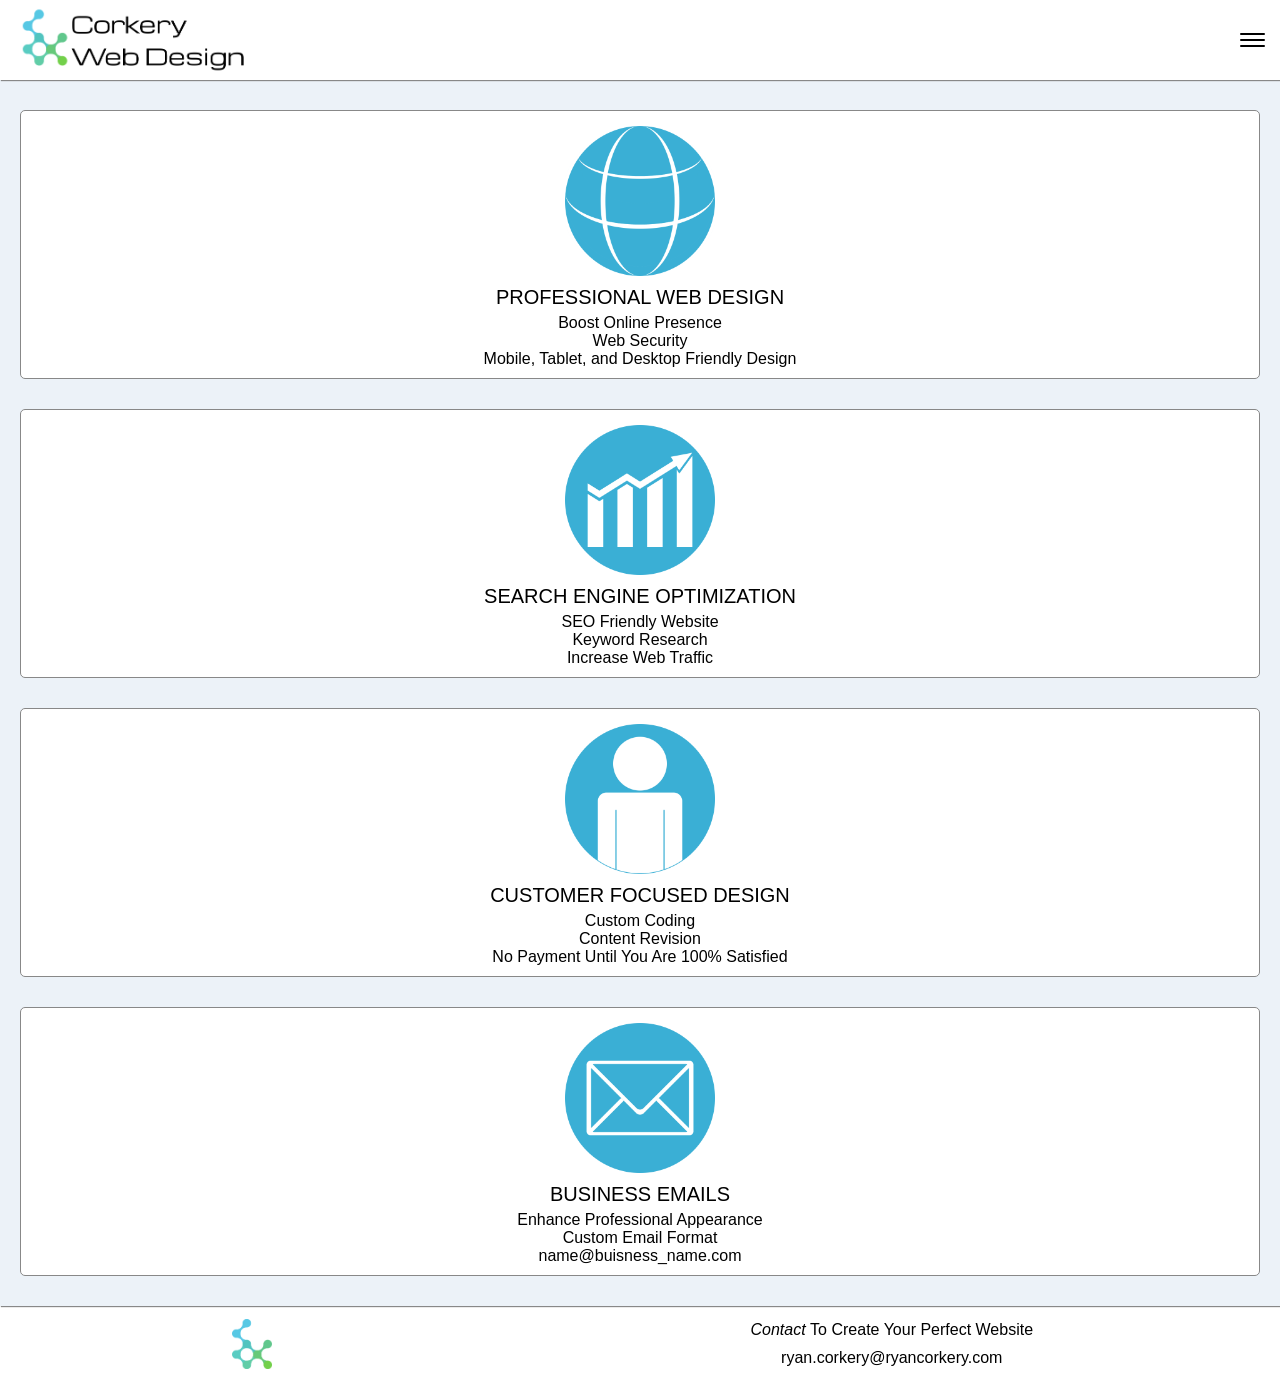
==== index.html @ 94ec3873 "images" ====
<!DOCTYPE html>
<html>
<head>
	<title>Corkery Web Design</title>
	<link rel="stylesheet" type="text/css" href="css/main.css">
	<link rel="icon" type="image/png" href="img/logo.png">
	<script type="text/javascript" src="js/main.js"></script>
	<meta charset="utf-8" name="viewport" content="width=device-width, initial-scale=1.0">
</head>

<body>
	<nav>
		<div class="navUpper">
			<img src="img/logo-text.png">

			<a class="hamburger" href="#">
				<div></div>
				<div></div>
				<div></div>
			</a>
		</div>

		<div class="navRight">
			<a class="hamburgerClose" href="#"></a>
		
			<ul class="links">
				<li><a href="#">HOME</a></li>
				<li><a href="#">PORTFOLIO</a></li>
				<li><a href="#">CONTACT</a></li>
			</ul>
		</div>
		
	</nav>
	
	<section>
		<div>
			<img src="img/globe.png">
			<h1>PROFESSIONAL WEB DESIGN</h1>
			<p>Boost Online Presence<br>Web Security<br>Mobile, Tablet, and Desktop Friendly Design</p>
		</div>

		<div>
			<img src="img/seo.png">
			<h1>SEARCH ENGINE OPTIMIZATION</h1>
			<p>SEO Friendly Website<br>Keyword Research<br>Increase Web Traffic</p>
		</div>

		<div>
			<img src="img/customer.png">
			<h1>CUSTOMER FOCUSED DESIGN</h1>
			<p>Custom Coding<br>Content Revision<br>No Payment Until You Are 100% Satisfied </p>
		</div>

		<div>
			<img src="img/email.png">
			<h1>BUSINESS EMAILS</h1>
			<p>Enhance Professional Appearance<br>Custom Email Format<br>name@buisness_name.com</p>
		</div>
	</section>

	<footer>
		<img src="img/logo.png">

		<div>
			<p><a class="contact" href="contact.html"> Contact </a>To Create Your Perfect Website</p>

			<p>ryan.corkery@ryancorkery.com</p>
		</div>
	</footer>
</body>
</html>
---- css/main.css ----
body{
	min-height: 100vh;
	display: flex;
	flex-direction: column;
	/*font-family: Titillium Web Regular;*/
	font-family: 'IBM Plex Sans', 'Helvetica Neue', Arial, sans-serif;
	font-size: 16px;
	margin: 0;
}

/********************************/

nav{
	display: flex;
	flex-direction: column;
	position: relative;
}

.navUpper{
	display: flex;
	justify-content: space-between;
	align-items: center;
	position: relative;
	box-shadow: 1px 1px 1px #888888; 
}

nav img{
	margin: 5px 0 5px 20px;
	height: 70px;
}

.hamburger{
	display: flex;
	flex-direction: column;
	justify-content: center;
	margin: 20px 10px;
	height: 24px;
	width: 36px;
	/*border: 1px solid black;*/
	/*border-radius: 5px;*/
}

.hamburger div{
    width: 25px;
    height: 2px;
    margin: 2px auto;
    border-radius: 2px;
    background-color: black;
}

.navRight{
	display: none;
	flex-direction: column;
	position: absolute;
	right: 0;
	width: 200px;
	height: 100vh;
	background-color: rgb(102, 102, 102);
}

.hamburgerClose{
	align-self: flex-end;
	position: relative;
	margin: 5px 10px;
	/*height: 24px;*/
	height: 70px;
	width: 36px;
	/*border: 1px solid white;*/
	/*border-radius: 5px;*/
}

.hamburgerClose:before, .hamburgerClose:after{
	content: '';
	position: absolute;
	top: 50%;
	right: 5px;
    width: 25px;
    height: 2px;
    border-radius: 2px;
    background-color: white;
}

.hamburgerClose:before{
	-webkit-transform:rotate(45deg);
    -moz-transform:rotate(45deg);
	transform: rotate(45deg);
}

.hamburgerClose:after{
	-webkit-transform:rotate(-45deg);
    -moz-transform:rotate(-45deg);
	transform: rotate(-45deg);
}

nav ul{
	align-self: flex-start;
	list-style-type: none;
	margin: 0 5%;
	padding: 0;
	width: 90%;
	border-top: 1px solid rgb(140, 140, 140);
}

nav ul a{
	display: block;;
	padding: 10px;
	text-decoration: none;
	color: white;
}

nav ul a:hover{
	background-color: #888888;
}

/********************************/

section{
	flex: 1;
	padding: 0px 20px;
	background-color: rgba(236, 242, 248, 1);
	text-align: center;
	box-shadow: 1px 1px 1px #888888; 
}

section div{
	display: flex;
	flex-direction: column;
	align-items: center;
	margin: 30px 0;
	padding: 5px 0;
	background-color: white;
	border: 1px solid #888888;
	border-radius: 5px;
}

section img{
	height: 150px;
	width: 150px;
	margin: 10px 0;
}

h1{
	margin: 0;
	padding: 0;
	font-size: 20px;
	font-weight: 450;
}

p{
	margin: 5px 0;
}

/********************************/

footer{
	display: flex;
	justify-content: space-around;
	align-items: center;
}

footer img{
	height: 50px;
}

footer div{
	display: flex;
	flex-direction: column;
	align-items: center;
	margin: 10px;
}

footer div p{
	margin: 5px;
}

footer a{
	font-style: italic;
	text-decoration: none;
	color: black;
}
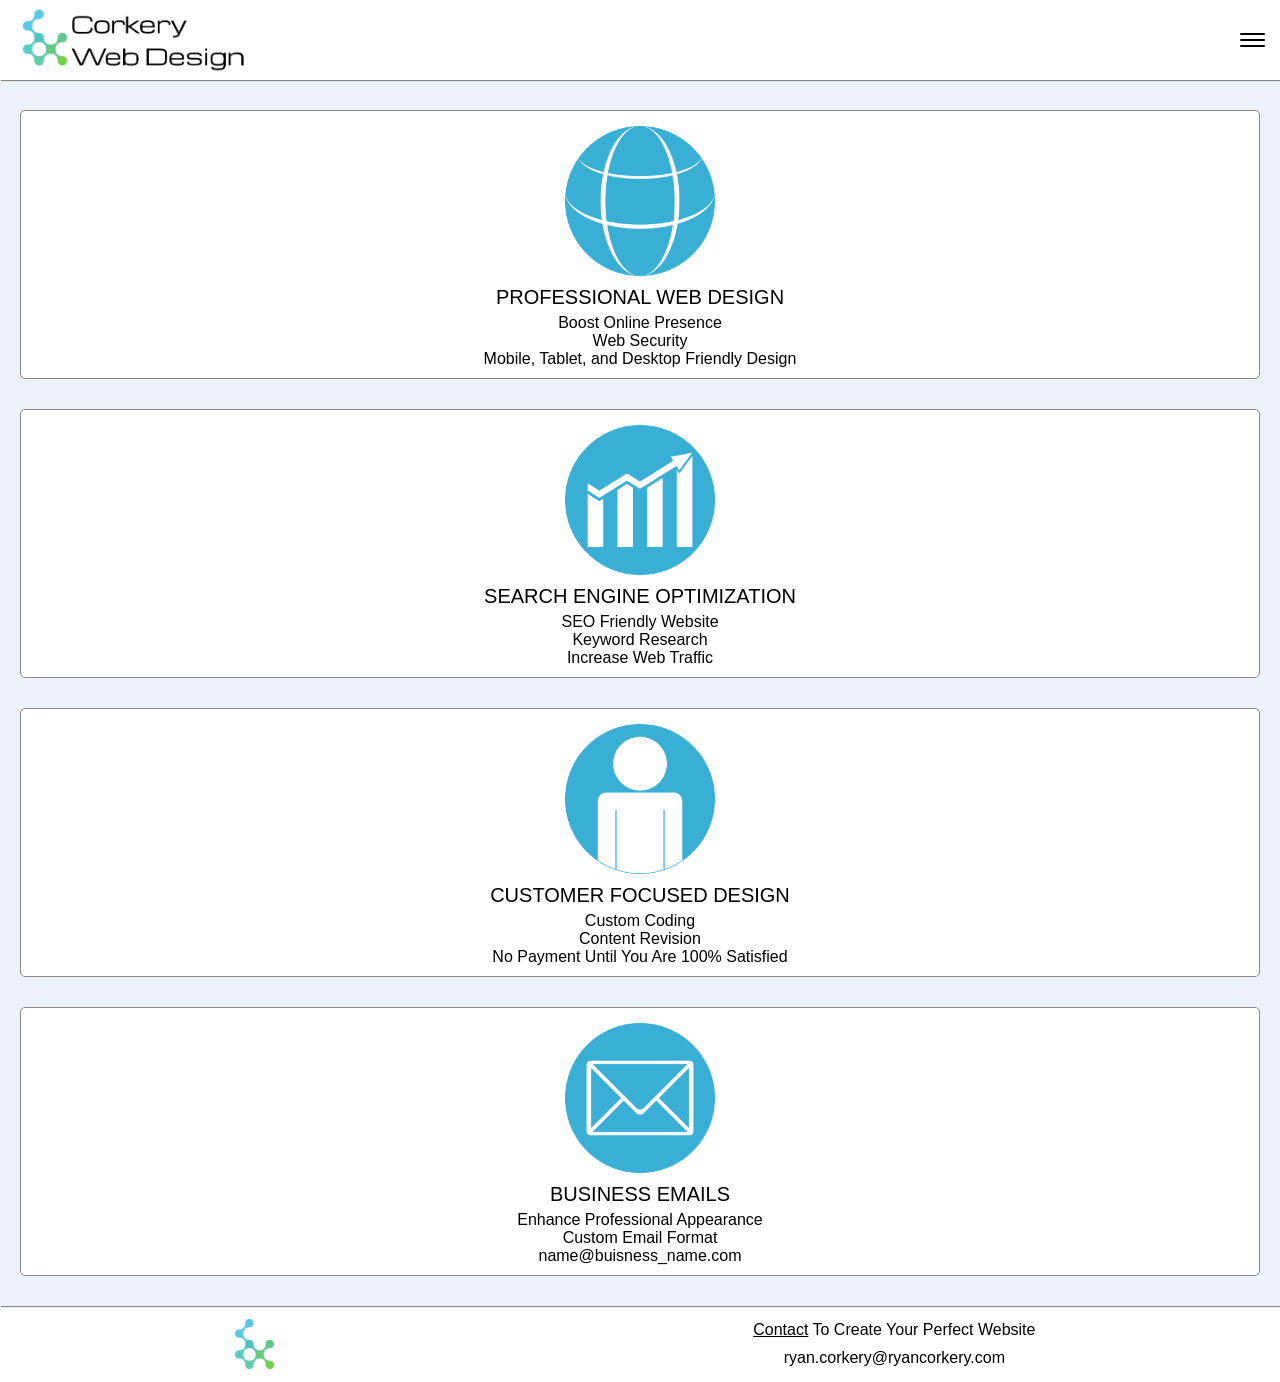
==== commit de6d19b7: "phone" ====
--- a/index.html
+++ b/index.html
@@ -62,7 +62,7 @@
 		<img src="img/logo.png">
 
 		<div>
-			<p><a class="contact" href="contact.html"> Contact </a>To Create Your Perfect Website</p>
+			<p><a class="contact" href="contact.html">Contact</a> To Create Your Perfect Website</p>
 
 			<p>ryan.corkery@ryancorkery.com</p>
 		</div>
--- a/css/main.css
+++ b/css/main.css
@@ -143,7 +143,7 @@
 	margin: 0;
 	padding: 0;
 	font-size: 20px;
-	font-weight: 450;
+	font-weight: 500;
 }
 
 p{
@@ -159,6 +159,7 @@
 }
 
 footer img{
+	margin: 5px;
 	height: 50px;
 }
 
@@ -174,8 +175,8 @@
 }
 
 footer a{
-	font-style: italic;
-	text-decoration: none;
+	/*font-style: italic;*/
+	/*text-decoration: none;*/
 	color: black;
 }
 
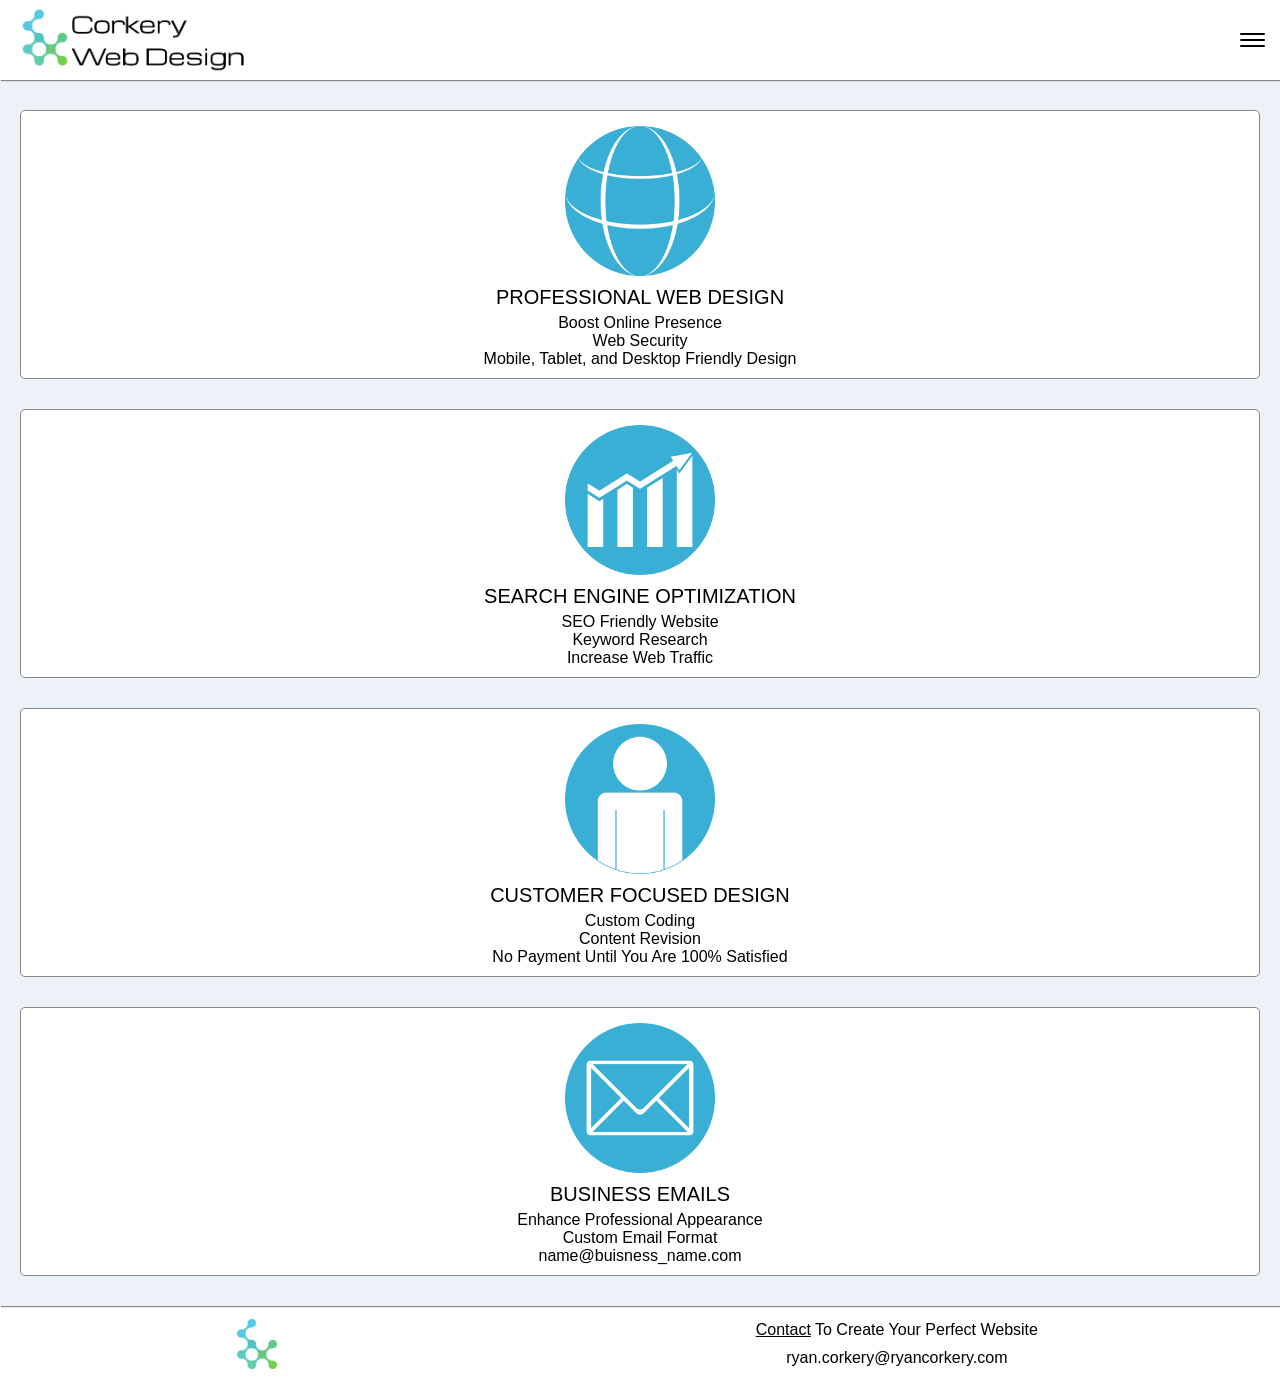
==== commit ba0e9de1: "phone" ====
--- a/index.html
+++ b/index.html
@@ -6,6 +6,10 @@
 	<link rel="icon" type="image/png" href="img/logo.png">
 	<script type="text/javascript" src="js/main.js"></script>
 	<meta charset="utf-8" name="viewport" content="width=device-width, initial-scale=1.0">
+
+	<meta http-equiv="Cache-Control" content="no-cache, no-store, must-revalidate">
+	<meta http-equiv="Pragma" content="no-cache">
+	<meta http-equiv="Expires" content="0">
 </head>
 
 <body>
--- a/css/main.css
+++ b/css/main.css
@@ -159,7 +159,7 @@
 }
 
 footer img{
-	margin: 5px;
+	margin: 10px;
 	height: 50px;
 }
 
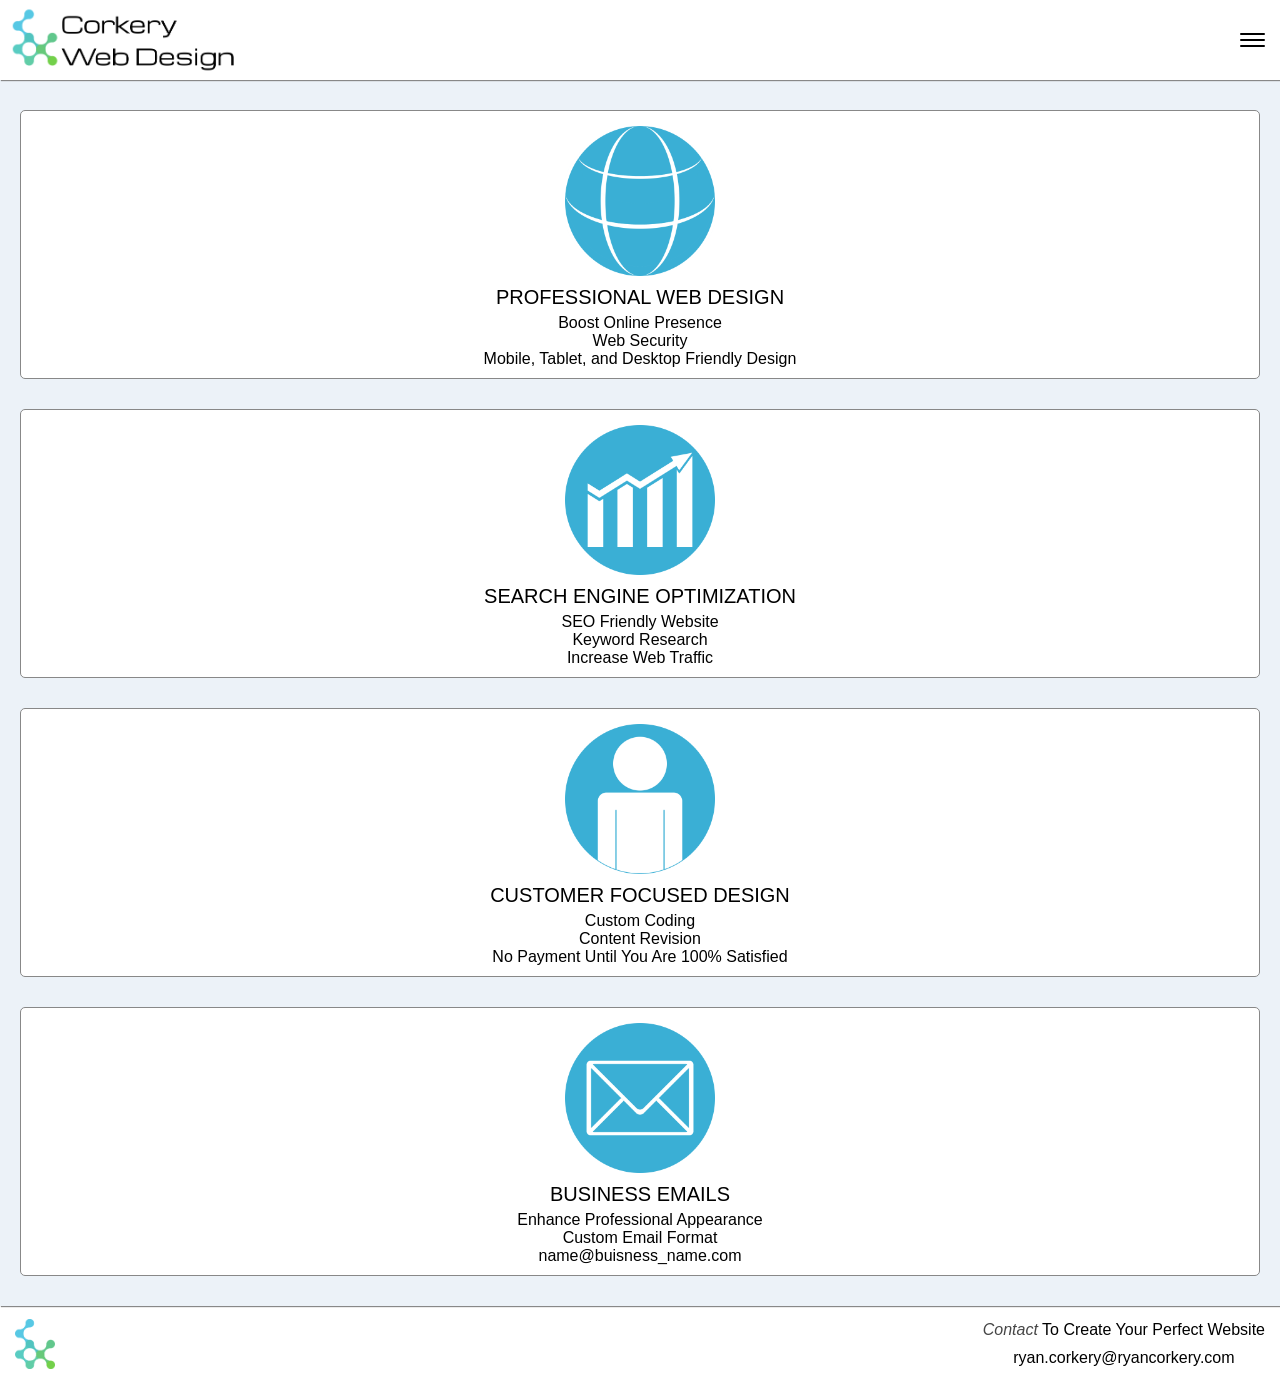
==== commit f95245d2: "form style" ====
--- a/index.html
+++ b/index.html
@@ -6,10 +6,6 @@
 	<link rel="icon" type="image/png" href="img/logo.png">
 	<script type="text/javascript" src="js/main.js"></script>
 	<meta charset="utf-8" name="viewport" content="width=device-width, initial-scale=1.0">
-
-	<meta http-equiv="Cache-Control" content="no-cache, no-store, must-revalidate">
-	<meta http-equiv="Pragma" content="no-cache">
-	<meta http-equiv="Expires" content="0">
 </head>
 
 <body>
@@ -28,12 +24,11 @@
 			<a class="hamburgerClose" href="#"></a>
 		
 			<ul class="links">
-				<li><a href="#">HOME</a></li>
-				<li><a href="#">PORTFOLIO</a></li>
-				<li><a href="#">CONTACT</a></li>
+				<li><a href="index.html">HOME</a></li>
+				<li><a href="contact.html">CONTACT</a></li>
+				<li><a href="portfolio.html">PORTFOLIO</a></li>
 			</ul>
 		</div>
-		
 	</nav>
 	
 	<section>
--- a/css/main.css
+++ b/css/main.css
@@ -1,8 +1,11 @@
+*{
+	box-sizing: border-box;
+}
+
 body{
 	min-height: 100vh;
 	display: flex;
 	flex-direction: column;
-	/*font-family: Titillium Web Regular;*/
 	font-family: 'IBM Plex Sans', 'Helvetica Neue', Arial, sans-serif;
 	font-size: 16px;
 	margin: 0;
@@ -25,8 +28,9 @@
 }
 
 nav img{
-	margin: 5px 0 5px 20px;
+	margin: 5px 0 5px 10px;
 	height: 70px;
+	vertical-align: bottom;
 }
 
 .hamburger{
@@ -62,11 +66,8 @@
 	align-self: flex-end;
 	position: relative;
 	margin: 5px 10px;
-	/*height: 24px;*/
 	height: 70px;
 	width: 36px;
-	/*border: 1px solid white;*/
-	/*border-radius: 5px;*/
 }
 
 .hamburgerClose:before, .hamburgerClose:after{
@@ -118,11 +119,10 @@
 	flex: 1;
 	padding: 0px 20px;
 	background-color: rgba(236, 242, 248, 1);
-	text-align: center;
 	box-shadow: 1px 1px 1px #888888; 
 }
 
-section div{
+section > div, form{
 	display: flex;
 	flex-direction: column;
 	align-items: center;
@@ -146,20 +146,48 @@
 	font-weight: 500;
 }
 
-p{
+section p{
 	margin: 5px 0;
+	text-align: center;
+}
+
+/********************************/
+
+form div{
+	display: flex;
+	flex-direction: column;
+	width: 100%;
+}
+
+label{
+	margin: 10px 0 0 5%;
+
+}
+
+input, textarea{
+	align-self: center;
+	margin: 12px 0;
+	padding: 12px;
+	width: 90%;
+	border: 1px solid #ccc;
+	border-radius: 4px;
+	resize: none;
+}
+
+.thankyou_message{
+	display: none;
 }
 
 /********************************/
 
 footer{
 	display: flex;
-	justify-content: space-around;
+	justify-content: space-between;
 	align-items: center;
 }
 
 footer img{
-	margin: 10px;
+	margin: 10px 0 10px 15px;
 	height: 50px;
 }
 
@@ -175,22 +203,21 @@
 }
 
 footer a{
-	/*font-style: italic;*/
-	/*text-decoration: none;*/
-	color: black;
-}
-
-
-
-
-
-
-
-
-
-
-
-
-
-
-
+	font-style: italic;
+	text-decoration: none;
+	color: rgb(70,70,70);
+}
+
+
+
+
+
+
+
+
+
+
+
+
+
+
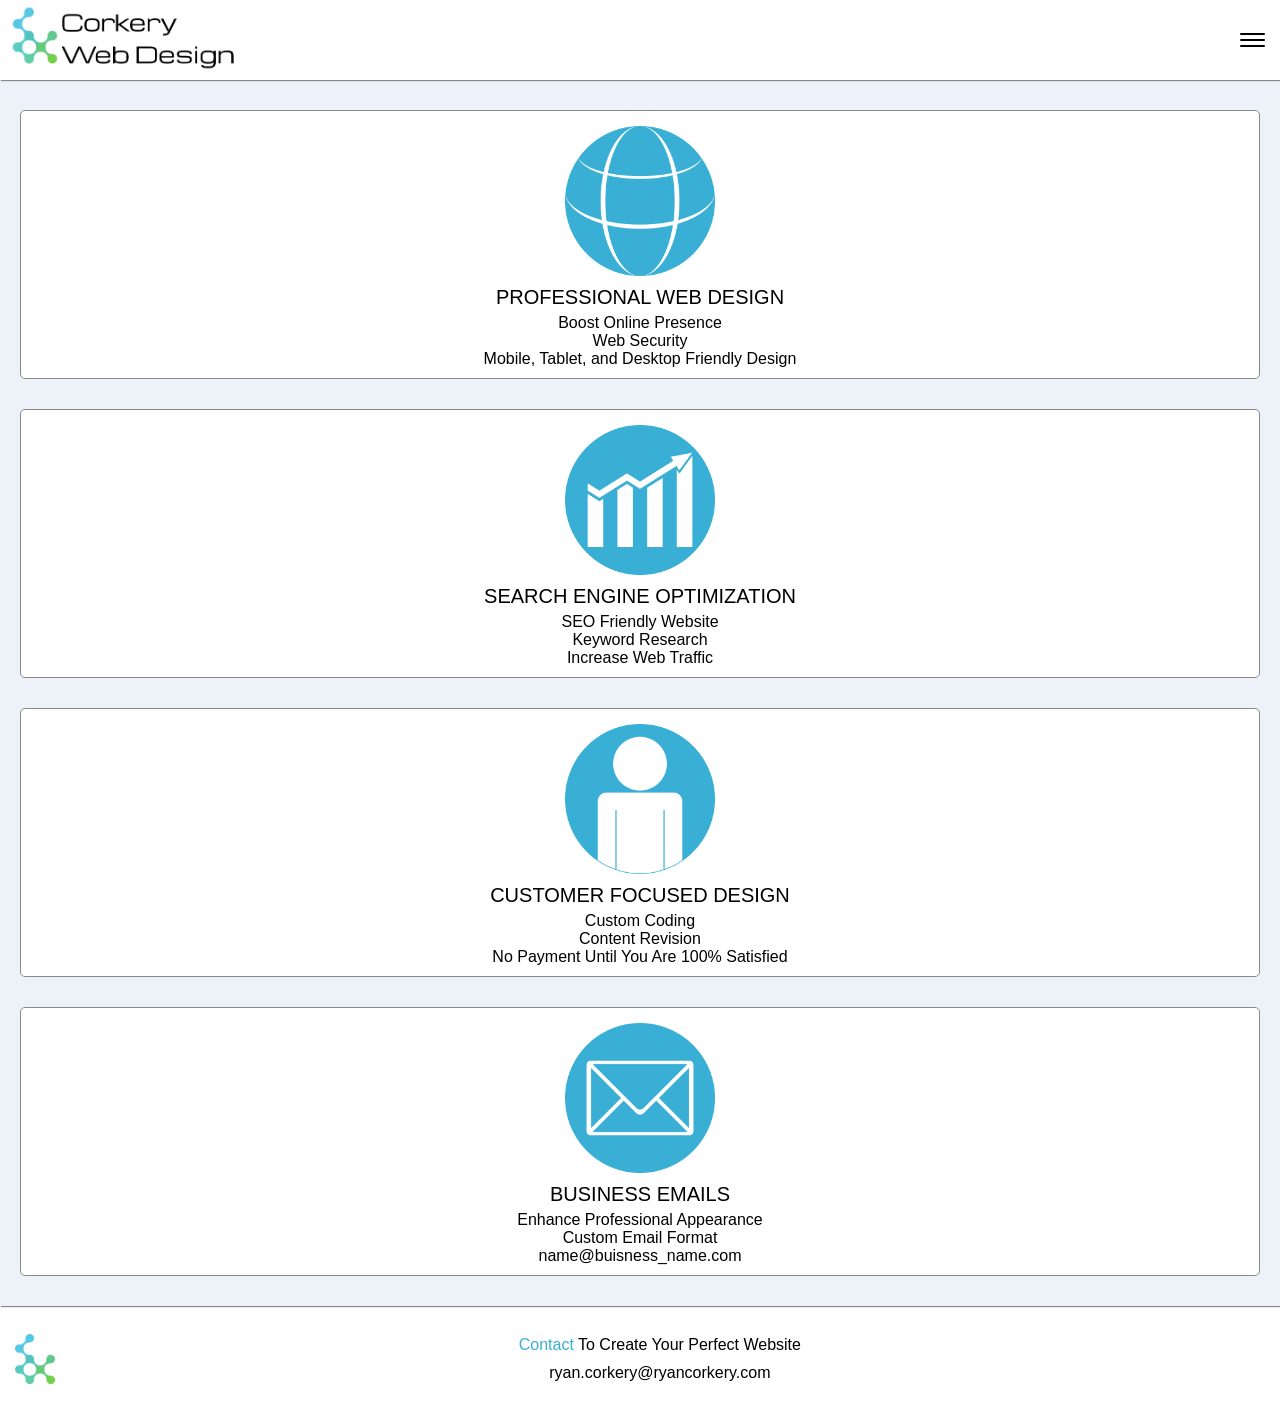
==== commit 744f81a6: "nav sticky" ====
--- a/index.html
+++ b/index.html
@@ -11,7 +11,7 @@
 <body>
 	<nav>
 		<div class="navUpper">
-			<img src="img/logo-text.png">
+			<a><img src="img/logo-text.png"></a>
 
 			<a class="hamburger" href="#">
 				<div></div>
--- a/css/main.css
+++ b/css/main.css
@@ -14,34 +14,51 @@
 /********************************/
 
 nav{
-	display: flex;
-	flex-direction: column;
-	position: relative;
+	/*display: flex;*/
+	/*flex-direction: column;*/
+	/*position: relative;*/
+	/*position: -webkit-sticky;*/
+	/*position: sticky;*/
+	/*top: 0;*/
+	/*background-color: white;*/
+	/*width: 100%;*/
 }
 
 .navUpper{
 	display: flex;
 	justify-content: space-between;
 	align-items: center;
-	position: relative;
+	/*position: relative;*/
+	position: fixed;
+	top: 0;
+	width: 100%;
+	height: 80px;
 	box-shadow: 1px 1px 1px #888888; 
+	/*height: 80px;*/
+	transition: 0.4s;
+	/*position: -webkit-sticky;*/
+	/*position: sticky;*/
+	/*top: 0;*/
+	background-color: white;
+	/*width: 100%;*/
+	/*z-index: 1;*/
 }
 
 nav img{
 	margin: 5px 0 5px 10px;
 	height: 70px;
-	vertical-align: bottom;
+	/*height: 80%;*/
+	transition: 0.4s;
 }
 
 .hamburger{
 	display: flex;
 	flex-direction: column;
 	justify-content: center;
-	margin: 20px 10px;
+	margin: 0 10px;
 	height: 24px;
 	width: 36px;
-	/*border: 1px solid black;*/
-	/*border-radius: 5px;*/
+	transition: 0.4s;
 }
 
 .hamburger div{
@@ -55,8 +72,9 @@
 .navRight{
 	display: none;
 	flex-direction: column;
-	position: absolute;
+	position: fixed;
 	right: 0;
+	top: 0;
 	width: 200px;
 	height: 100vh;
 	background-color: rgb(102, 102, 102);
@@ -117,6 +135,7 @@
 
 section{
 	flex: 1;
+	margin-top: 80px;
 	padding: 0px 20px;
 	background-color: rgba(236, 242, 248, 1);
 	box-shadow: 1px 1px 1px #888888; 
@@ -184,10 +203,10 @@
 	display: flex;
 	justify-content: space-between;
 	align-items: center;
+	margin:25px 15px;
 }
 
 footer img{
-	margin: 10px 0 10px 15px;
 	height: 50px;
 }
 
@@ -195,7 +214,7 @@
 	display: flex;
 	flex-direction: column;
 	align-items: center;
-	margin: 10px;
+	margin: 0 auto;
 }
 
 footer div p{
@@ -203,21 +222,18 @@
 }
 
 footer a{
-	font-style: italic;
+	/*font-style: italic;*/
 	text-decoration: none;
-	color: rgb(70,70,70);
-}
-
-
-
-
-
-
-
-
-
-
-
-
-
-
+	color: #3AAFD5;
+}
+
+
+
+
+
+
+
+
+
+
+
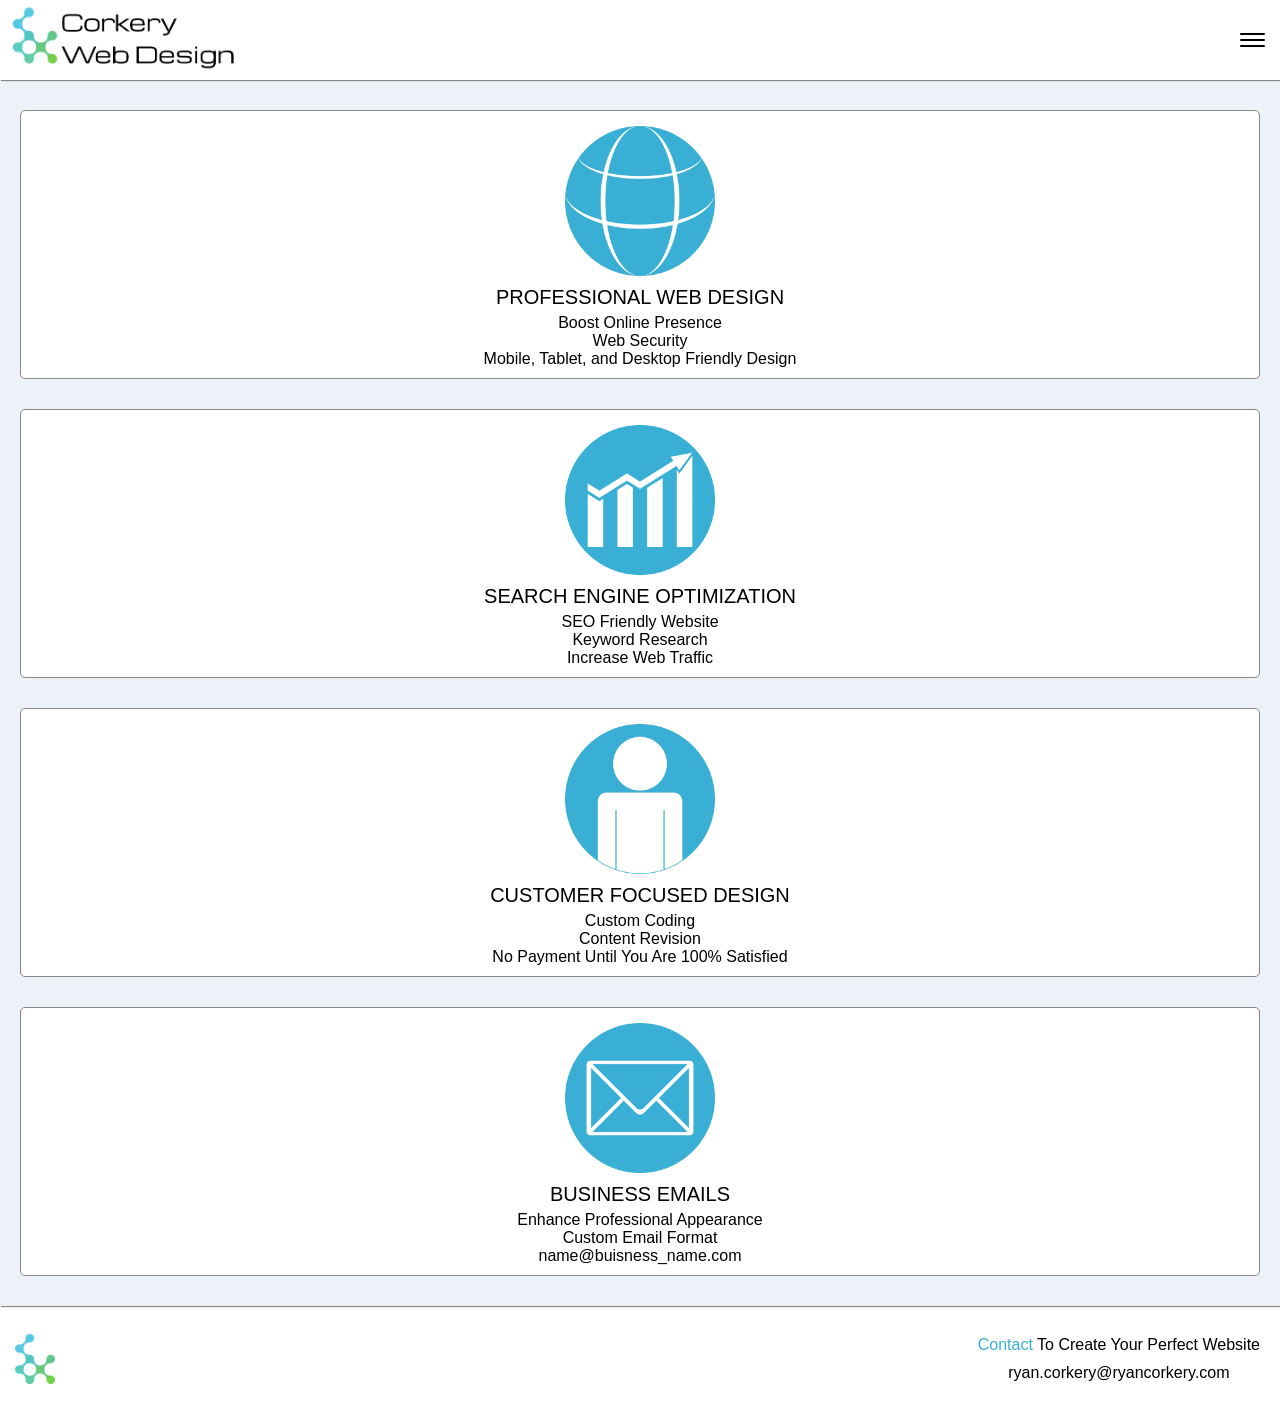
==== commit 2d9b689a: "portfolio" ====
--- a/index.html
+++ b/index.html
@@ -11,17 +11,17 @@
 <body>
 	<nav>
 		<div class="navUpper">
-			<a><img src="img/logo-text.png"></a>
+			<a href="index.html"><img src="img/logo-text.png"></a>
 
-			<a class="hamburger" href="#">
+			<div class="hamburger">
 				<div></div>
 				<div></div>
 				<div></div>
-			</a>
+			</div>
 		</div>
 
 		<div class="navRight">
-			<a class="hamburgerClose" href="#"></a>
+			<div class="hamburgerClose"></div>
 		
 			<ul class="links">
 				<li><a href="index.html">HOME</a></li>
--- a/css/main.css
+++ b/css/main.css
@@ -13,41 +13,22 @@
 
 /********************************/
 
-nav{
-	/*display: flex;*/
-	/*flex-direction: column;*/
-	/*position: relative;*/
-	/*position: -webkit-sticky;*/
-	/*position: sticky;*/
-	/*top: 0;*/
-	/*background-color: white;*/
-	/*width: 100%;*/
-}
-
 .navUpper{
 	display: flex;
 	justify-content: space-between;
 	align-items: center;
-	/*position: relative;*/
 	position: fixed;
 	top: 0;
 	width: 100%;
 	height: 80px;
 	box-shadow: 1px 1px 1px #888888; 
-	/*height: 80px;*/
-	transition: 0.4s;
-	/*position: -webkit-sticky;*/
-	/*position: sticky;*/
-	/*top: 0;*/
+	transition: 0.4s;
 	background-color: white;
-	/*width: 100%;*/
-	/*z-index: 1;*/
 }
 
 nav img{
 	margin: 5px 0 5px 10px;
 	height: 70px;
-	/*height: 80%;*/
 	transition: 0.4s;
 }
 
@@ -74,7 +55,6 @@
 	flex-direction: column;
 	position: fixed;
 	right: 0;
-	top: 0;
 	width: 200px;
 	height: 100vh;
 	background-color: rgb(102, 102, 102);
@@ -86,6 +66,7 @@
 	margin: 5px 10px;
 	height: 70px;
 	width: 36px;
+	transition: 0.4s;
 }
 
 .hamburgerClose:before, .hamburgerClose:after{
@@ -111,6 +92,10 @@
 	transform: rotate(-45deg);
 }
 
+.hamburger:hover, .hamburgerClose:hover{
+	cursor: pointer;
+}
+
 nav ul{
 	align-self: flex-start;
 	list-style-type: none;
@@ -158,11 +143,16 @@
 	margin: 10px 0;
 }
 
-h1{
+h1, h2{
 	margin: 0;
 	padding: 0;
 	font-size: 20px;
 	font-weight: 500;
+	text-align: center;
+}
+
+h2{
+	font-weight: 400;
 }
 
 section p{
@@ -172,18 +162,23 @@
 
 /********************************/
 
-form div{
-	display: flex;
-	flex-direction: column;
+form > div{
+	display: flex;
+	flex-direction: column;
+	width: 100%;
+}
+
+.contactText p{
+	align-self: left;
+	margin: 10px 5% 5px 5%;
 	width: 100%;
 }
 
 label{
 	margin: 10px 0 0 5%;
-
-}
-
-input, textarea{
+}
+
+input[type=text], input[type=email], textarea{
 	align-self: center;
 	margin: 12px 0;
 	padding: 12px;
@@ -191,10 +186,46 @@
 	border: 1px solid #ccc;
 	border-radius: 4px;
 	resize: none;
+	font-size: 16px;
+}
+
+select{
+	margin: 10px 5%;
+	width: 200px;
+	font-size: 16px;
+}
+
+.radio{
+	flex-direction: row;
+	margin: 10px 5%;
+}
+
+input[type=radio]{
+	margin: 0 10px;
+}
+
+input[type=submit]{
+	align-self: center;
+	margin: 10px;
+	width: 150px;
+	font-size: 16px;
+}
+
+.items{
+	display: none;
+	flex-direction: column;
 }
 
 .thankyou_message{
 	display: none;
+	margin: 30px 0;
+}
+
+/********************************/
+
+.splash{
+	height: 250px;
+	width: auto;
 }
 
 /********************************/
@@ -214,7 +245,6 @@
 	display: flex;
 	flex-direction: column;
 	align-items: center;
-	margin: 0 auto;
 }
 
 footer div p{
@@ -222,7 +252,6 @@
 }
 
 footer a{
-	/*font-style: italic;*/
 	text-decoration: none;
 	color: #3AAFD5;
 }
@@ -230,10 +259,3 @@
 
 
 
-
-
-
-
-
-
-
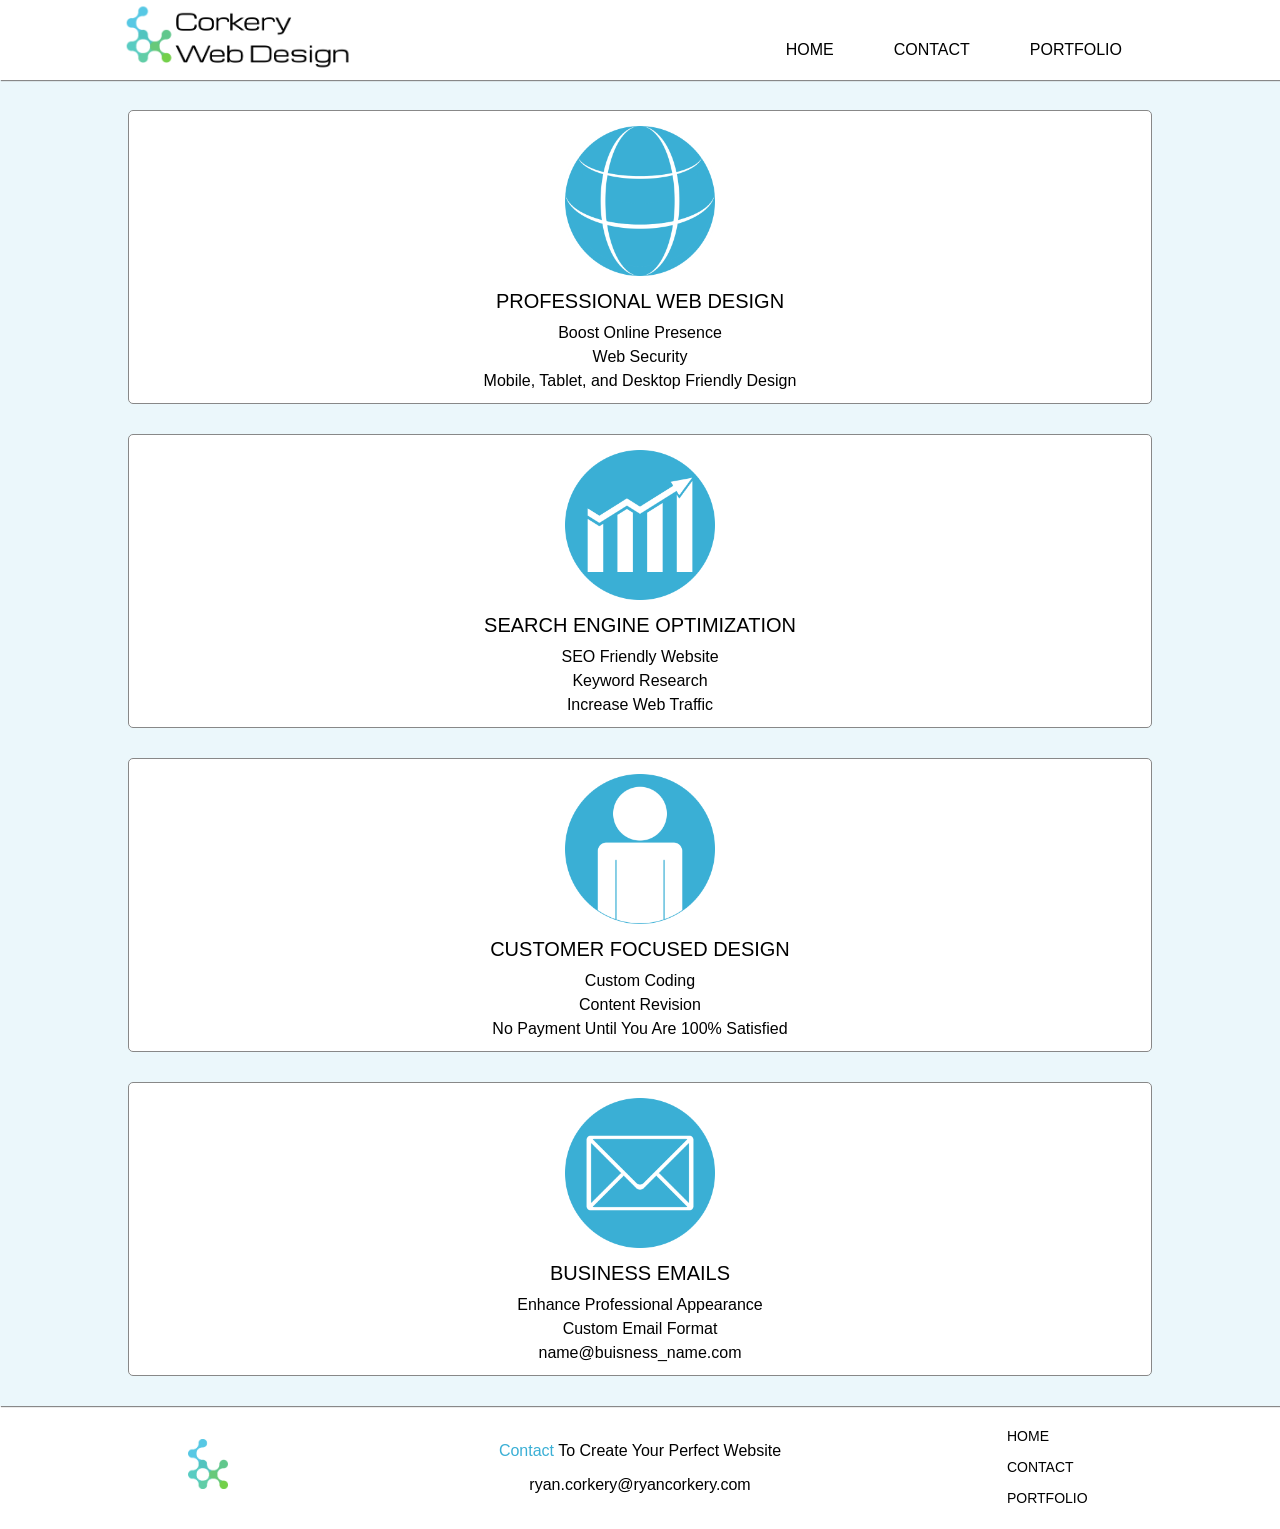
==== commit 71f1a7b4: "tablet" ====
--- a/index.html
+++ b/index.html
@@ -11,24 +11,32 @@
 <body>
 	<nav>
 		<div class="navUpper">
-			<a href="index.html"><img src="img/logo-text.png"></a>
+			<div class="navImg">
+				<a href="index.html"><img src="img/logo-text.png"></a>
+			</div>
 
 			<div class="hamburger">
 				<div></div>
 				<div></div>
 				<div></div>
 			</div>
+
+			<ul>
+				<li><a href="index.html">HOME</a></li>
+				<li><a href="contact.html">CONTACT</a></li>
+				<li><a href="portfolio.html">PORTFOLIO</a></li>
+			</ul>
 		</div>
 
 		<div class="navRight">
 			<div class="hamburgerClose"></div>
 		
-			<ul class="links">
+			<ul>
 				<li><a href="index.html">HOME</a></li>
 				<li><a href="contact.html">CONTACT</a></li>
 				<li><a href="portfolio.html">PORTFOLIO</a></li>
 			</ul>
-		</div>
+		</div>	
 	</nav>
 	
 	<section>
@@ -58,13 +66,23 @@
 	</section>
 
 	<footer>
-		<img src="img/logo.png">
+		<div class="footerSide">
+			<img src="img/logo.png">
+		</div>
 
-		<div>
+		<div class="footerMid">
 			<p><a class="contact" href="contact.html">Contact</a> To Create Your Perfect Website</p>
 
 			<p>ryan.corkery@ryancorkery.com</p>
 		</div>
+
+		<div class="footerSide">
+			<ul>
+				<li><a href="index.html">HOME</a></li>
+				<li><a href="contact.html">CONTACT</a></li>
+				<li><a href="portfolio.html">PORTFOLIO</a></li>
+			</ul>
+		</div>
 	</footer>
 </body>
 </html>
--- a/css/main.css
+++ b/css/main.css
@@ -8,6 +8,7 @@
 	flex-direction: column;
 	font-family: 'IBM Plex Sans', 'Helvetica Neue', Arial, sans-serif;
 	font-size: 16px;
+	line-height: 1.5;
 	margin: 0;
 }
 
@@ -27,7 +28,7 @@
 }
 
 nav img{
-	margin: 5px 0 5px 10px;
+	margin-left: 10px;
 	height: 70px;
 	transition: 0.4s;
 }
@@ -48,6 +49,10 @@
     margin: 2px auto;
     border-radius: 2px;
     background-color: black;
+}
+
+.navUpper ul{
+	display: none;
 }
 
 .navRight{
@@ -96,7 +101,7 @@
 	cursor: pointer;
 }
 
-nav ul{
+.navRight ul{
 	align-self: flex-start;
 	list-style-type: none;
 	margin: 0 5%;
@@ -105,14 +110,14 @@
 	border-top: 1px solid rgb(140, 140, 140);
 }
 
-nav ul a{
-	display: block;;
+.navRight ul a{
+	display: block;
 	padding: 10px;
 	text-decoration: none;
 	color: white;
 }
 
-nav ul a:hover{
+.navRight ul a:hover{
 	background-color: #888888;
 }
 
@@ -122,7 +127,7 @@
 	flex: 1;
 	margin-top: 80px;
 	padding: 0px 20px;
-	background-color: rgba(236, 242, 248, 1);
+	background-color: rgba(58, 174, 213, 0.1);
 	box-shadow: 1px 1px 1px #888888; 
 }
 
@@ -145,14 +150,20 @@
 
 h1, h2{
 	margin: 0;
-	padding: 0;
 	font-size: 20px;
 	font-weight: 500;
 	text-align: center;
 }
 
 h2{
+	padding: 10px 0;
+}
+
+h3{
+	margin: 10px 0 0 0;
+	font-size: 20px;
 	font-weight: 400;
+	text-align: center;
 }
 
 section p{
@@ -166,23 +177,29 @@
 	display: flex;
 	flex-direction: column;
 	width: 100%;
+	padding: 0 5%;
+}
+
+.contactText{
+	display: flex;
+	flex-direction: column;
+	margin: 0 5%;
 }
 
 .contactText p{
-	align-self: left;
-	margin: 10px 5% 5px 5%;
-	width: 100%;
+	align-self: flex-start;
+	text-align: left;
 }
 
 label{
-	margin: 10px 0 0 5%;
+	margin: 10px 0 0 0;
 }
 
 input[type=text], input[type=email], textarea{
 	align-self: center;
 	margin: 12px 0;
 	padding: 12px;
-	width: 90%;
+	width: 100%;
 	border: 1px solid #ccc;
 	border-radius: 4px;
 	resize: none;
@@ -190,14 +207,14 @@
 }
 
 select{
-	margin: 10px 5%;
+	margin: 10px 0;
 	width: 200px;
 	font-size: 16px;
 }
 
 .radio{
 	flex-direction: row;
-	margin: 10px 5%;
+	margin: 10px 0;
 }
 
 input[type=radio]{
@@ -223,9 +240,17 @@
 
 /********************************/
 
-.splash{
-	height: 250px;
-	width: auto;
+.splash img{
+	display: block;
+	margin: 15px auto;
+	width: 90%;
+	max-width: 350px;
+	height: auto;
+}
+
+.splash p{
+	margin: 5px 5%;
+	text-align: justify;
 }
 
 /********************************/
@@ -234,20 +259,22 @@
 	display: flex;
 	justify-content: space-between;
 	align-items: center;
-	margin:25px 15px;
+	padding: 15px;
 }
 
 footer img{
 	height: 50px;
 }
 
-footer div{
+.footerMid{
 	display: flex;
 	flex-direction: column;
 	align-items: center;
+	margin: 0 auto;
 }
 
 footer div p{
+	text-align: center;
 	margin: 5px;
 }
 
@@ -256,6 +283,116 @@
 	color: #3AAFD5;
 }
 
-
-
-
+footer ul{
+	display: none;
+	margin: 0;
+	padding: 0;
+	list-style-type: none;
+}
+
+footer ul a{
+	display: block;
+	padding: 5px;
+	text-decoration: none;
+	font-size: 14px;
+	color: black;
+}
+
+footer ul a:hover{
+	color: #3AAFD5;
+}
+
+
+
+
+
+
+
+@media screen and (min-width: 480px){
+	section, footer{
+		padding-right: 50px;
+		padding-left: 50px;
+	}
+
+	section{
+		margin-top: 0;
+	}
+
+/********************************/
+	nav img{
+		margin-left: 60px;
+	}
+
+	.hamburger{
+		display: none;
+	}
+
+	.navUpper{
+		position: relative;
+	}
+
+	.navUpper ul{
+		display: flex;
+		margin: 20px 10% 0 0;
+		list-style: none;
+	}
+
+	.navUpper ul a{
+		display: block;
+		padding: 0 30px;
+		text-decoration: none;
+		color: black;
+	}
+
+	.navUpper ul a:hover{
+		color: #3AAFD5;
+	}
+
+/********************************/
+
+	.splash img{
+		max-width: 600px;
+	}
+
+	.splash p{
+		margin-bottom: 20px;
+		max-width: 750px;
+	}
+
+/********************************/
+
+	footer ul{
+		display: block;
+	}
+
+	.footerSide{
+		margin: 0 60px;
+		width: 90px;
+	}
+}
+
+
+
+
+
+
+
+@media screen and (min-width: 768px){
+	section, footer{
+		padding-right: 10%;
+		padding-left: 10%;
+	}
+
+	.navImg{
+		padding-left: 5%;
+	}
+}
+
+
+
+
+
+
+
+
+
